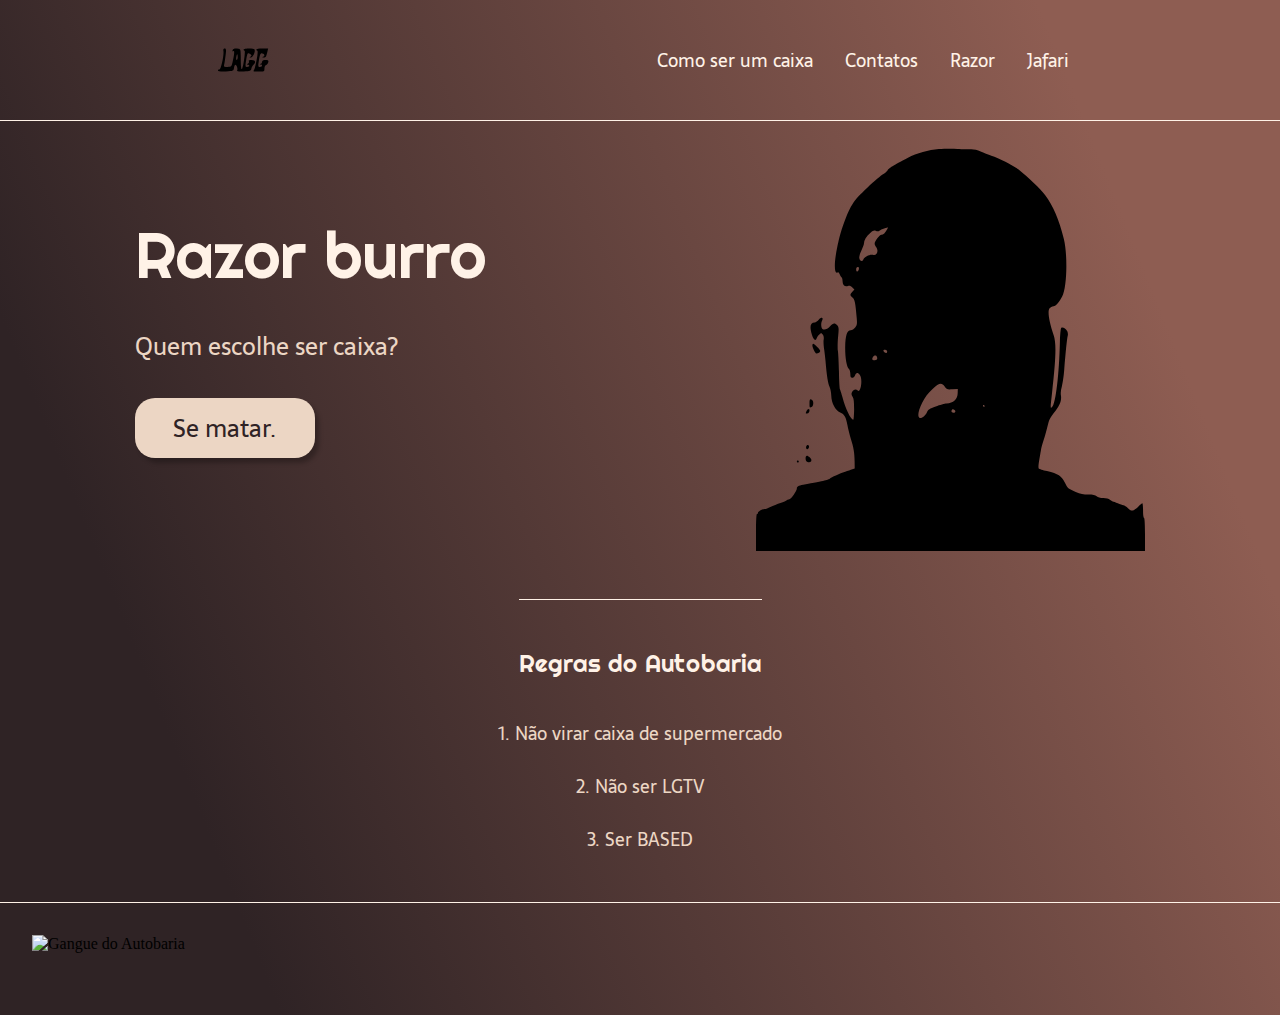
==== index.html @ 32ebea2a "Add files via upload" ====
<!DOCTYPE html>
<html lang="pt-BR">
<head>
    <meta charset="UTF-8">
    <meta http-equiv="X-UA-Compatible" content="IE=edge">
    <meta name="viewport" content="width=device-width, initial-scale=1.0">
    <meta name="description" content="absolutamente NINGUÉM escolhe ser caixa de mercado mano.">
    <title>Ninguém escolhe ser caixa</title>
    <link rel="stylesheet" type="text/css" href="style.css">
</head>
<body>
    <header class="cabecalho">
        <img class="cabecalho-imagem" src="lagg.svg" alt="logo lagg">
        <nav class="cabecalho-menu">
            <a class="cabecalho-menu-item" href="caixa.html">Como ser um caixa</a>
            <a class="cabecalho-menu-item" href="contatos.html"">Contatos</a>
            <a class="cabecalho-menu-item" href="razor.html">Razor</a>
            <a class="cabecalho-menu-item" href="jafari.html">Jafari</a>
        </nav>
    </header>

    <main class="conteudo">
        <section class="conteudo-principal">
            <div class="conteudo-principal-escrito">
                <h1 class="conteudo-principal-escrito-titulo">Razor burro</h1>
                <h2 class="conteudo-principal-escrito-subtitulo">Quem escolhe ser caixa?</h2>
                <button class="conteudo-principal-escrito-botao">Se matar.</button>
            </div>
            <img class="conteudo-principal-imagem" src="jaiv.svg" alt="cuidado jaivo">
        </section>
        <section class="conteudo-secundario">
            <h3 class="conteudo-secundario-titulo">Regras do Autobaria</h3>
            <p class="conteudo-secundario-paragrafo">1. <strong>Não</strong> virar caixa de supermercado</p>
            <p class="conteudo-secundario-paragrafo">2. <strong>Não</strong> ser <s>LGTV</s></p>
            <p class="conteudo-secundario-paragrafo">3. Ser <strong>BASED</strong></p>
        </section>
    </main>

    <footer class="rodape">
        <img class="rodape-imagem" src="C:\Users\leo\Pictures\autobaria.png" alt="Gangue do Autobaria">
    </footer>
</body>
</html>
---- style.css ----
@import url('https://fonts.googleapis.com/css2?family=Righteous&family=Sarala:wght@400;700&display=swap');

* {
    margin: 0;
    padding: 0;
    box-sizing: border-box;
    text-decoration: none;
}

body {
    font-size: 100%;
    background: linear-gradient(68.15deg, #2F2325 16.62%, #8E5D52 85.61%);
}

.cabecalho {
    display: flex;
    flex-direction: row;
    align-items: center;
    justify-content: space-around;
    padding: 24px;
}

.cabecalho-imagem {
    height: 72px;
}

.cabecalho-menu {
    display: flex;
    gap: 32px;
}

.cabecalho-menu-item {
    font-family: 'Sarala', sans-serif;
    color: #FFF2E7;
    font-weight: 400;
    font-size: 18px;
}
.conteudo {
    margin-bottom: 48px;
    border-top: 0.4px solid #FFF2E7;
}

.conteudo-principal {
    display: flex;
    flex-direction: row ;
    align-items: center;
    justify-content: space-around;
}

.conteudo-principal-escrito {
    display: flex;
    flex-direction: column;
    gap: 32px;
}

.conteudo-principal-escrito-titulo {
    font-family: 'Righteous', cursive;
    font-weight: 400;
    font-size: 64px;
    color: #FFF2E7
}

.conteudo-principal-escrito-subtitulo {
    font-family: 'Sarala', sans-serif;
    font-weight: 400;
    font-size: 24px;
    color: #ECD6C4;
}

.conteudo-principal-escrito-botao {
    background-color: #ECD6C4;
    width: 180px;
    height: 60px;
    border: none;
    box-shadow: 4px 5px 4px rgba(0, 0, 0, 0.25);
    border-radius: 20px;
    font-family: 'Sarala', sans-serif;
    font-weight: 400;
    font-size: 24px;
    color: #2F2325;
}

.conteudo-principal-imagem {
    height: 430px;
}

.conteudo-secundario {
    display: flex;
    flex-direction: column;
    align-items: center;
    gap: 24px;
    margin-top: 48px;

}

.conteudo-secundario-titulo {
    border-top: 0.4px solid #FFF2E7;
    padding-top: 48px;
    font-family: 'Righteous', cursive;
    font-weight: 400;
    font-size: 24px;
    color: #FFF2E7;
    margin-bottom: 16px;
}

.conteudo-secundario-paragrafo {
    font-family: 'Sarala', sans-serif;
    font-weight: 300;
    font-size: 18px;
    color: #ECD6C4;
}

.rodape{
    padding: 32px;
    border-top: 0.4px solid #FFF2E7;

}

.rodape-imagem {
    height: 48px;
    display: block;
    margin: 0 auto;
}
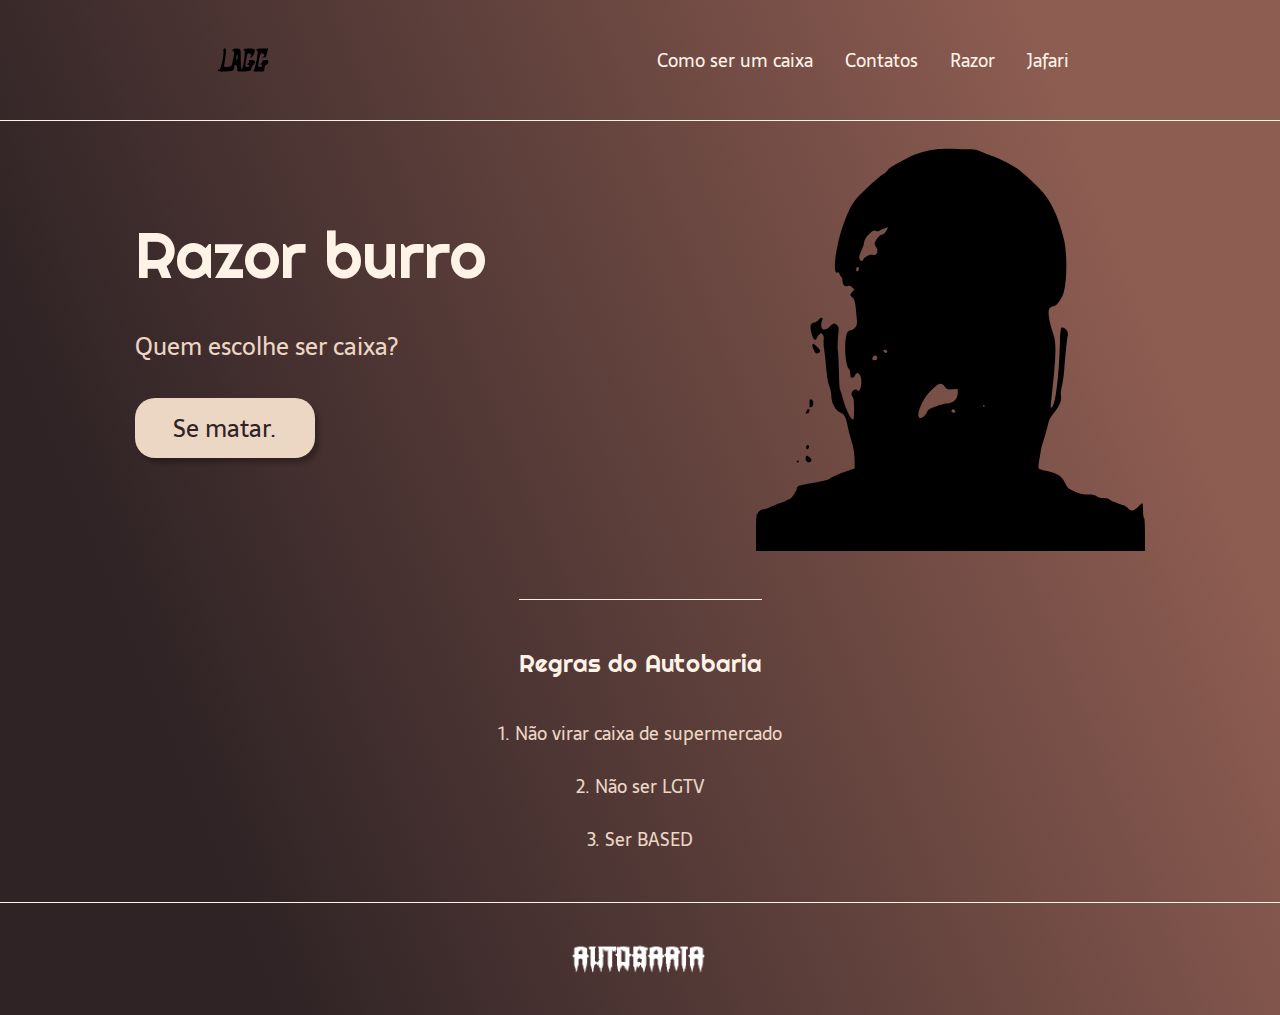
==== commit 705cb846: "Update index.html" ====
--- a/index.html
+++ b/index.html
@@ -37,7 +37,7 @@
     </main>
 
     <footer class="rodape">
-        <img class="rodape-imagem" src="C:\Users\leo\Pictures\autobaria.png" alt="Gangue do Autobaria">
+        <img class="rodape-imagem" src="autobaria.png" alt="Gangue do Autobaria">
     </footer>
 </body>
-</html>+</html>
